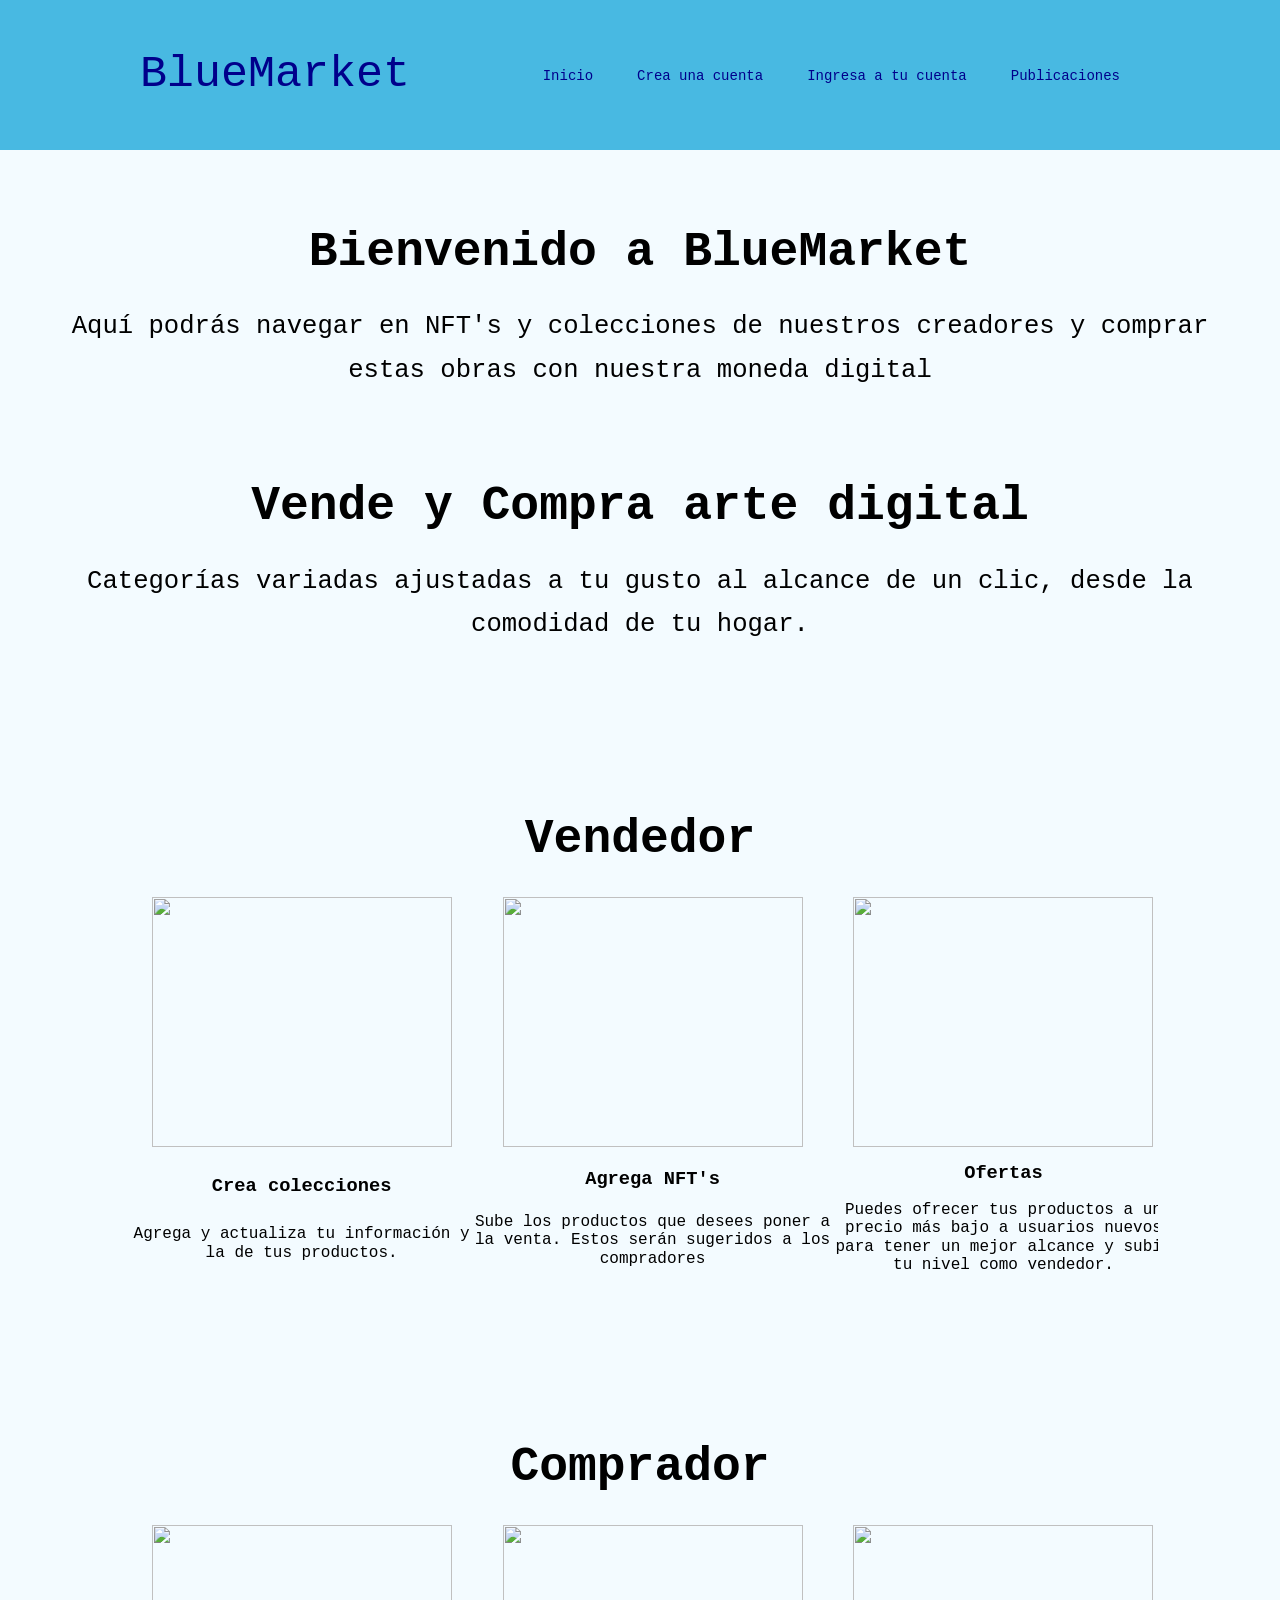
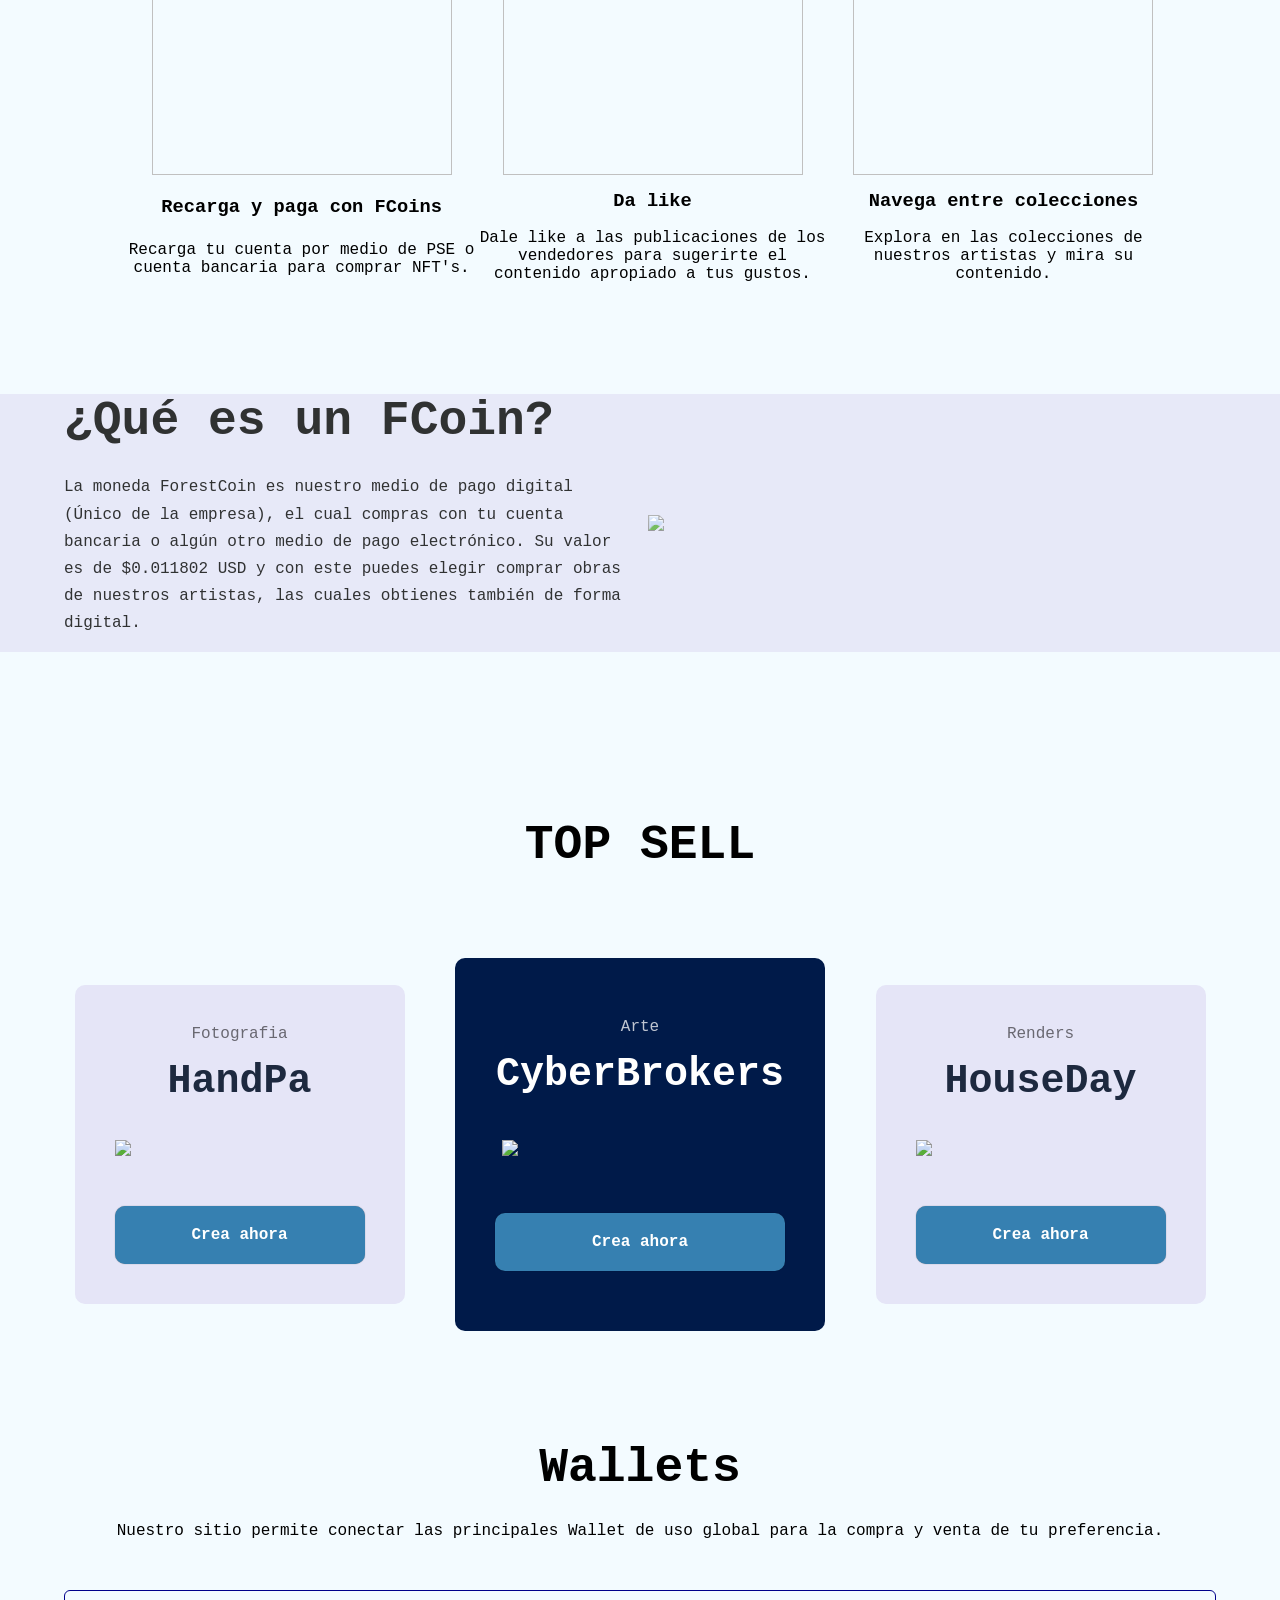
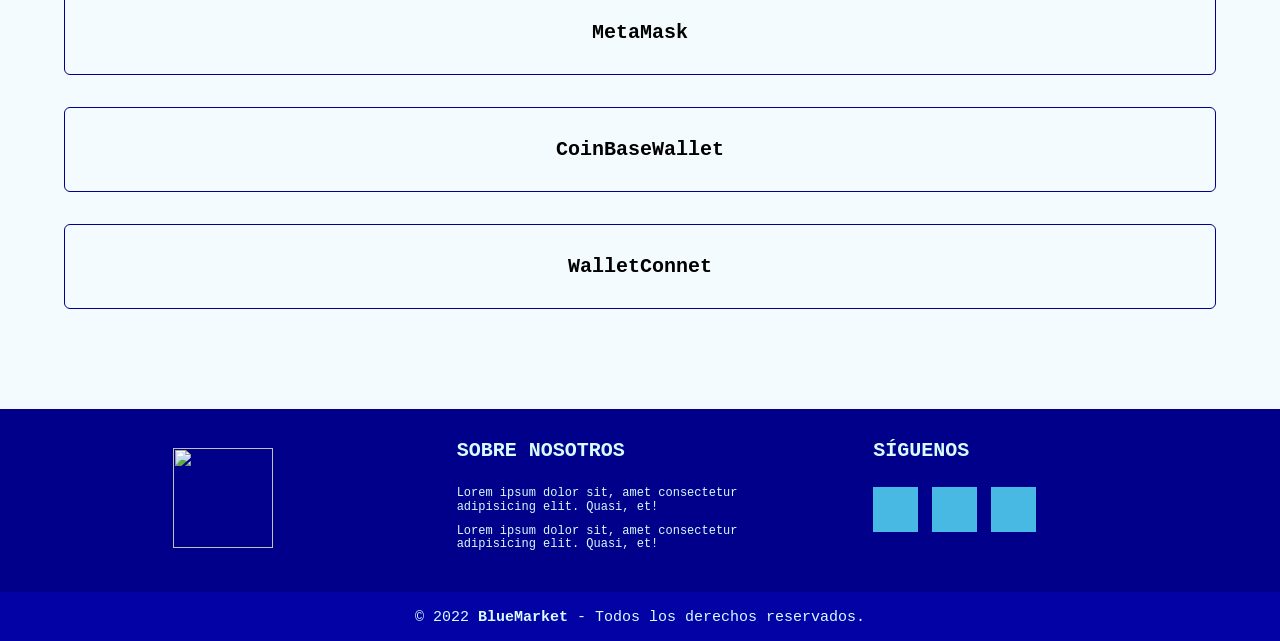
==== target/BluemarketBaseDatos-1.0-SNAPSHOT/index.html @ d465ba66 "malu y valeria" ====
<!DOCTYPE html>
<html lang = "en">
<head>
<meta charset="UTF-8">
    <meta http-equiv="X-UA-Compatible" content="IE=edge">
    <meta name="viewport" content="width=device-width, initial-scale=1.0">
    <title>BLUEMARKET</title>
    <link rel="shortcut icon" href="images/logo_BM.png" type="image/x-icon">
    <link rel="stylesheet" href="css/styles.css">
    <link rel="stylesheet" href="css/normalize.css">
    <!--Header-->
    <script src="http://code.jquery.com/jquery-latest.js"></script>
    <script src="/js/header.js"></script>
    <!--Iconos-->
    <script src="https://kit.fontawesome.com/cc6803ac7c.js" crossorigin="anonymous"></script>
    
</head>
<body>
    <header>
        <div class="wrapper">
        <div class="logo">BlueMarket</div>
        <nav>
            <a href="index.html">Inicio</a>
            <a href="signup.html">Crea una cuenta</a>
            <a href="login.html">Ingresa a tu cuenta</a>
            <a href="publications.html">Publicaciones</a>
        </nav>
    </div>
    </header>
        <main>
            <section class="container about">
                <h2 class="subtitle"><br/>Bienvenido a BlueMarket<br/></h2>
                <p class="about__paragraph">Aquí podrás navegar en NFT's y colecciones de nuestros creadores y comprar estas obras con nuestra moneda digital <br/><br/><br/></p>
                <h2 class="subtitle">Vende y Compra arte digital</h2>
                <p class="about__paragraph">Categorías variadas ajustadas a tu gusto al alcance de un clic, desde la comodidad de tu hogar.</p>
                <h2 class="subtitle"><br/><br/><br/>Vendedor</h2>
            <div class="about__main">
                    <article class="about__icons">
                        <img src="/images/create_collection_icon.png" class="about__icon">
                        <h3 class="about__title">Crea colecciones</h3>
                        <p class="about__paragrah">Agrega y actualiza tu información y la de tus productos.</p>
                    </article>
    
                    <article class="about__icons">
                        <img src="/images/add_plays_icon.png" class="about__icon">
                        <h3 class="about__title">Agrega NFT's</h3>
                        <p class="about__paragrah">Sube los productos que desees poner a la venta. Estos serán sugeridos a los compradores</p>
                    </article>
    
                    <article class="about__icons">
                        <img src="/images/sales_icon.png" class="about__icon">
                        <h3 class="about__title">Ofertas</h3>
                        <p class="about__paragrah">Puedes ofrecer tus productos a un precio más bajo a usuarios nuevos para tener un mejor alcance y subir tu nivel como vendedor.</p>
                    </article>
                </div>
                <h2 class="subtitle"><br/><br/><br/>Comprador</h2>
                <div class="about__main">
                    <article class="about__icons">
                        <img src="/images/pay_with_icon.png" class="about__icon">
                        <h3 class="about__title">Recarga y paga con FCoins</h3>
                        <p class="about__paragrah">Recarga tu cuenta por medio de PSE o cuenta bancaria para comprar NFT's.<br/><br/><br/><br/><br/><br/><br/></p>
                    </article>
    
                    <article class="about__icons">
                        <img src="/images/like_icon.png" class="about__icon">
                        <h3 class="about__title">Da like</h3>
                        <p class="about__paragrah">Dale like a las publicaciones de los vendedores para sugerirte el contenido apropiado a tus gustos.<br/><br/><br/><br/><br/><br/><br/></p>
                    </article>
    
                    <article class="about__icons">
                        <img src="/images/watch_collections_icon.png" class="about__icon">
                        <h3 class="about__title">Navega entre colecciones</h3>
                        <p class="about__paragrah">Explora en las colecciones de nuestros artistas y mira su contenido.<br/><br/><br/><br/><br/><br/><br/></p>
                    </article>
                </div>
            </section>
    
            <section class="knowledge">
                <div class="knowledge__container container">
                    <div class="knowledege__texts">
                        <h2 class="subtitle">¿Qué es un FCoin?</h2>
                        <p class="knowledge__paragraph">La moneda ForestCoin es nuestro medio de pago digital (Único de la empresa), el cual compras con tu cuenta bancaria o algún otro medio de pago electrónico. Su valor es de $0.011802 USD y con este puedes elegir comprar obras de nuestros artistas, las cuales obtienes también de forma digital.</p>
                    </div>
    
                    <figure class="knowledge__picture">
                        <img src="/images/nft_image.jpg" class="knowledge__img">
                    </figure>
                </div>
            </section>
    
            <section class="price container">
                <h2 class="subtitle"><br/><br/><br/>TOP SELL</h2>
    
                <div class="price__table">
                    <div class="price__element">
                        <p class="price__name">Fotografia</p>
                        <h3 class="price__price">HandPa</h3>
    
                        <div class="price__items">
                            <img src="/images/Top2.jpg" class="Img_2">
                        </div>
    
                        <a href="#" class="price__cta">Crea ahora</a>
                    </div>
    
    
                    <div class="price__element price__element--best">
                        <p class="price__name">Arte</p>
                        <h3 class="price__price">CyberBrokers</h3>
    
                        <div class="price__items">
                           <img src="/images/top1.svg" class="Img_1">
                        </div>
    
                        <a href="#" class="price__cta">Crea ahora</a>
                    </div>
    
    
                    <div class="price__element">
                        <p class="price__name">Renders</p>
                        <h3 class="price__price">HouseDay</h3>
    
                        <div class="price__items">
                            <img src="/images/top3.jpg" class="Img_3">
                        </div>
    
                        <a href="#" class="price__cta">Crea ahora</a>
                    </div>
                </div>
            </section>

            <section class="questions container">
                <h2 class="subtitle"><br/><br/>Wallets</h2>
                <p class="questions__paragraph">Nuestro sitio permite conectar las principales Wallet de uso global para la compra y venta de tu preferencia.</p>
    
                <section class="questions__container">
                    <article class="questions__padding">
                        <div class="questions__answer">
                            <h3 class="questions__title">  MetaMask
                                <span class="questions__arrow">
                                    
                                </span>
                            </h3>
    
                            <p class="questions__show"> Es un software de Criptomoneda, que instalada como extensión de un navegador web, es utilizado para interactuar con la plataforma, de blockchain, Ethereum </p>
                        </div>
                    </article>
    
                    <article class="questions__padding">
                        <div class="questions__answer">
                            <h3 class="questions__title">CoinBaseWallet
                                <span class="questions__arrow">
                                   
                                </span>
                            </h3>
    
                            <p class="questions__show">
                                Es una cartera de criptomonedas de autocustodia, lo cual le ofrece el control de sus criptomonedas, sus claves y sus datos. Ahora puede almacenar de forma segura sus criptomonedas y sus NFT raros en un solo lugar</p>
                        </div>
                    </article>
    
                    <article class="questions__padding">
                        <div class="questions__answer">
    
                            <h3 class="questions__title">WalletConnet
                                <span class="questions__arrow">
                                  
                                </span>
                            </h3>
    
                            <p class="questions__show">Es un protocolo de código abierto para conectar aplicaciones descentralizadas a carteras de criptomonedas con escaneo de códigos QR o enlaces profundos. WalletConnect se lanzó en marzo de 2018.</p>
                        </div>
                    </article>
                </section>
            </section>
        </main>

       <footer class="footerPage">
           <div class="section1">
               <div class="box">
                   <figure>
                       <a href="#">
                           <img src="/images/logo_BM.png" width="55px" height="55px">
                       </a>
                   </figure>
               </div>
               <div class="box">
                   <h2>SOBRE NOSOTROS</h2>
                   <p>Lorem ipsum dolor sit, amet consectetur adipisicing elit. Quasi, et!</p>
                   <p>Lorem ipsum dolor sit, amet consectetur adipisicing elit. Quasi, et!</p>
               </div>
               <div class="box">
                   <h2>SÍGUENOS</h2>
                   <div class="social-media">
                       <a href="#" class="fa fa-facebook"></a>
                       <a href="#" class="fa fa-instagram"></a>
                       <a href="#" class="fa fa-twitter"></a>
                   </div>
               </div>
           </div>
           <div class="section2">
               <small>&copy; 2022 <b>BlueMarket</b> - Todos los derechos reservados.</small>
           </div>
       </footer>
</body>
    </html>
---- target/BluemarketBaseDatos-1.0-SNAPSHOT/css/styles.css ----
*{margin:0; padding:0;} /*quitar margenes*/

body{
    background: #f3fbff;
}
/*header*/

header{
    width: 100%;
    overflow: hidden;
    background: #48b9e2;
    margin-bottom: 20px;
}

.wrapper {
    width: 90%;
    max-width: 1000px;
    margin: auto;
    overflow: hidden;
}

header .logo {
    color: #00008B;
    font-size: 45px;
    font-family: "Lucida Console", "Courier New", monospace;
    line-height: 150px;
    float: left;
}

header nav {
    float: right;
    line-height: 150px;
}

header nav a {
    display: inline-block;
    color: #00008B;
    text-decoration: none;
    padding: 10px 20px;
    line-height:normal;
    font-size: 14px;
    font-family: "Lucida Console", "Courier New", monospace;
    -webkit-transition:all 500ms ease;
    -o-transition:all 500ms ease;
    transition:all 500ms ease;
}

header nav a:hover {
    background: #E6E6FA;
    border-radius: 50px;
}

.header2{
    position: fixed;
    height: 100px;
}
.header2 .logo{
    line-height: 100px;
    font-size: 30px;
    font-family: "Lucida Console", "Courier New", monospace;
}
.header2 .image{
    height: 45px;
    width: 45px;
    float: left;
    overflow: hidden;
    margin:25px 4px auto;
}
.header2 nav {
    line-height: 100px;
}

@media screen and (max-width: 950px) {
    header .logo,
    header nav {
        width:100%;
        text-align:center;
        line-height:100px;
    }  

    .header2{
        height: auto;
    }
    .header2 .logo,
    .header2 nav {
        line-height: 50px;
    }
}

/*Contenido*/

.about {
    text-align: center;
}
.subtitle {
    color: var(--color-title);
    font-size: 3rem;
    font-family: "Lucida Console", "Courier New", monospace;
    margin-bottom: 25px;
}
.about__paragraph {
    line-height: 1.7;
    font-size: 160%;
    font-family: "Lucida Console", "Courier New", monospace;
}
.about__main {
    padding-top: 5px;
    display: grid;
    width: 90%;
    margin: 0 auto;
    gap: 1em;
    overflow: hidden;
    grid-template-columns: repeat(auto-fit, minmax(260px, auto));
}
.about__icons {
    display: grid;
    gap: 1em;
    justify-items: center;
    width: 360px;
    overflow: hidden;
    margin: 0 auto;
}
.about__icon {
    width: 300px;
    height: 250px;
}
.knowledge {
    background-color: #e5e5f7;
opacity: 0.8;
background-image:  radial-gradient(#4a7950 0.5px, transparent 0.5px), radial-gradient(#4a7950 0.5px, #e5e5f7 0.5px);
background-size: 20px 20px;
background-position: 0 0,10px 10px;
    overflow: hidden;
}
.knowledge__container{
    display: grid;
    grid-template-columns: 1fr 1fr;
    gap: 1em;
    align-items: center;
}
.knowledge__picture{
    max-width: 500px;
}
.knowledge__paragraph{
    line-height: 1.7;
    margin-bottom:15px;
}
.knowledge__img{
    width: 100%;
    display: block;
}
.price{
    text-align: center;
}
.price__table{
    padding-top: 60px;
    display: flex;
    flex-wrap: wrap;
    gap: 2.5em;
    justify-content: space-evenly;
    align-items: center;
}
.price__element{
    background-color: #e5e5f7;
    text-align: center;
    border-radius: 10px;
    width: 330px;
    padding: 40px;
    --color-plan: #696871;
    --color-price: #1D293F;
    --bg-cta: #3680b1;
    --color-cta: #FFF;
    --color-items: #696871;
}
.price__element--best{
    width: 370px;
    padding: 60px 40px;
    background-color: #001A49;
    --color-plan: rgb(255 255 255 / 75%);
    --color-price: #fff;
    --bg-cta: #3680b1;
    --color-cta: #FFF;
    --color-items: #fff;
}
.price__name{
    color: var(--color-plan);
    margin-bottom: 15px;
    font-weight: 300;
}
.price__price{
    font-size: 2.5rem;
    font-family: "Lucida Console", "Courier New", monospace;
    color: var(--color-price);
}
.price__items{
    margin-top: 35px;
    display: grid;
    gap: 1em;
    font-weight: 300;
    font-size: 1.2rem;
    font-family: "Lucida Console", "Courier New", monospace;
    margin-bottom: 50px;
    color: var(--color-items);
}
.price__cta{
    display: block;
    padding: 20px 0;
    border-radius: 10px;
    text-decoration: none;
    background-color: var(--bg-cta);
    font-weight: 600;
    font-family: "Lucida Console", "Courier New", monospace;
    color: var(--color-cta);
    box-shadow: 0 0 1px rgba(0, 0, 0, .5);
}
.questions{
    text-align: center;
}
.questions__container{
    display: grid;
    gap: 2em;
    padding-top: 50px;
    padding-bottom: 100px;
}
.questions__padding{
    padding: 0;
    transition: padding .3s;
    border: 1px solid #00008B;
    border-radius: 6px;
}
.questions__padding--add{
    padding-bottom: 30px;
}
.questions__answer{
    padding: 0 30px 0;
    overflow: hidden;
}
.questions__title{
    
    text-align: center;
    font-size: 20px;
    font-family: "Lucida Console", "Courier New", monospace;
    padding: 30px 0 30px;
    cursor: pointer;
    color: var(--color-title);
    justify-content: space-between;
}
.questions__arrow--rotate{
    transform: rotate(180deg);
}
.questions__show{
    text-align: left;
    height: 0;
    transition: height .3s;
}
.questions__img{
    display: block;
}
.questions__copy{
    width: 60%;
    margin: 0 auto;
    margin-bottom: 30px;
}
.Img_1{
    max-height: 10cm;
    margin: 7px;
    
}
.Img_2{
    max-height: 10cm;
    margin: 0px;
    width: 6.7cm;
}
.Img_3{
    max-height: 11cm;
    margin: 0px;
    width: 6.9cm;
}
.Img_user{
    width: 22px;
    height: 22px;
}
.Img_like{
    width: 30px;
    height: 27px;
}
.container {
    width: 90%;
    max-width: 1200px;
    font-family: "Lucida Console", "Courier New", monospace;
    margin: 0 auto;
    overflow: hidden;
    padding: var(--padding-container);
}


/*Footer*/
.footerPage {
    width: 100%;
    background-color:#00008B;
}

.footerPage .section1 {
    width: 100%;
    max-width: 1200px;
    margin: auto;
    display: grid;
    grid-template-columns: repeat(3,1fr);
    grid-gap: 50px;
    padding: 30px 0px;
}
.footerPage .section1 .box figure {
    width: 100%;
    height: 100%;
    display: flex;
    justify-content: center;
    align-items: center;
}
.footerPage .section1 .box figure img{
    width: 100px;
    height: 100px;
}
.footerPage .section1 .box h2 {
    color: #D5FDFF;
    margin-bottom: 25px;
    font-size: 20px;
    font-family: "Lucida Console", "Courier New", monospace;
}
.footerPage .section1 .box p {
    color: #D5FDFF;
    margin-bottom: 10px;
    font-size: 12px;
    font-family: "Lucida Console", "Courier New", monospace;
}
.footerPage .section1 .social-media a{
    display: inline-block;
    text-decoration: none;
    width: 45px;
    height: 45px;
    line-height: 45px;
    color: white;
    margin-right: 10px;
    background-color: #48b9e2;
    text-align: center;
    transition: all 300ms ease;
}
.footerPage .section1 .social-media a:hover{
    color:#00008B;
}
.footerPage .section2 {
    background-color:#0202a5;
    padding: 15px 10px;
    text-align: center;
    color: #D5FDFF;
}
.footerPage .section2 small {
    font-size: 15px;
    font-family: "Lucida Console", "Courier New", monospace;
}
@media screen and (max-width: 950px) {
    .footerPage .section1 {
        width: 90%;
        grid-template-columns: repeat(1, 1fr);
        grid-gap: 30px;
        padding: 35px 0px;
    }
}
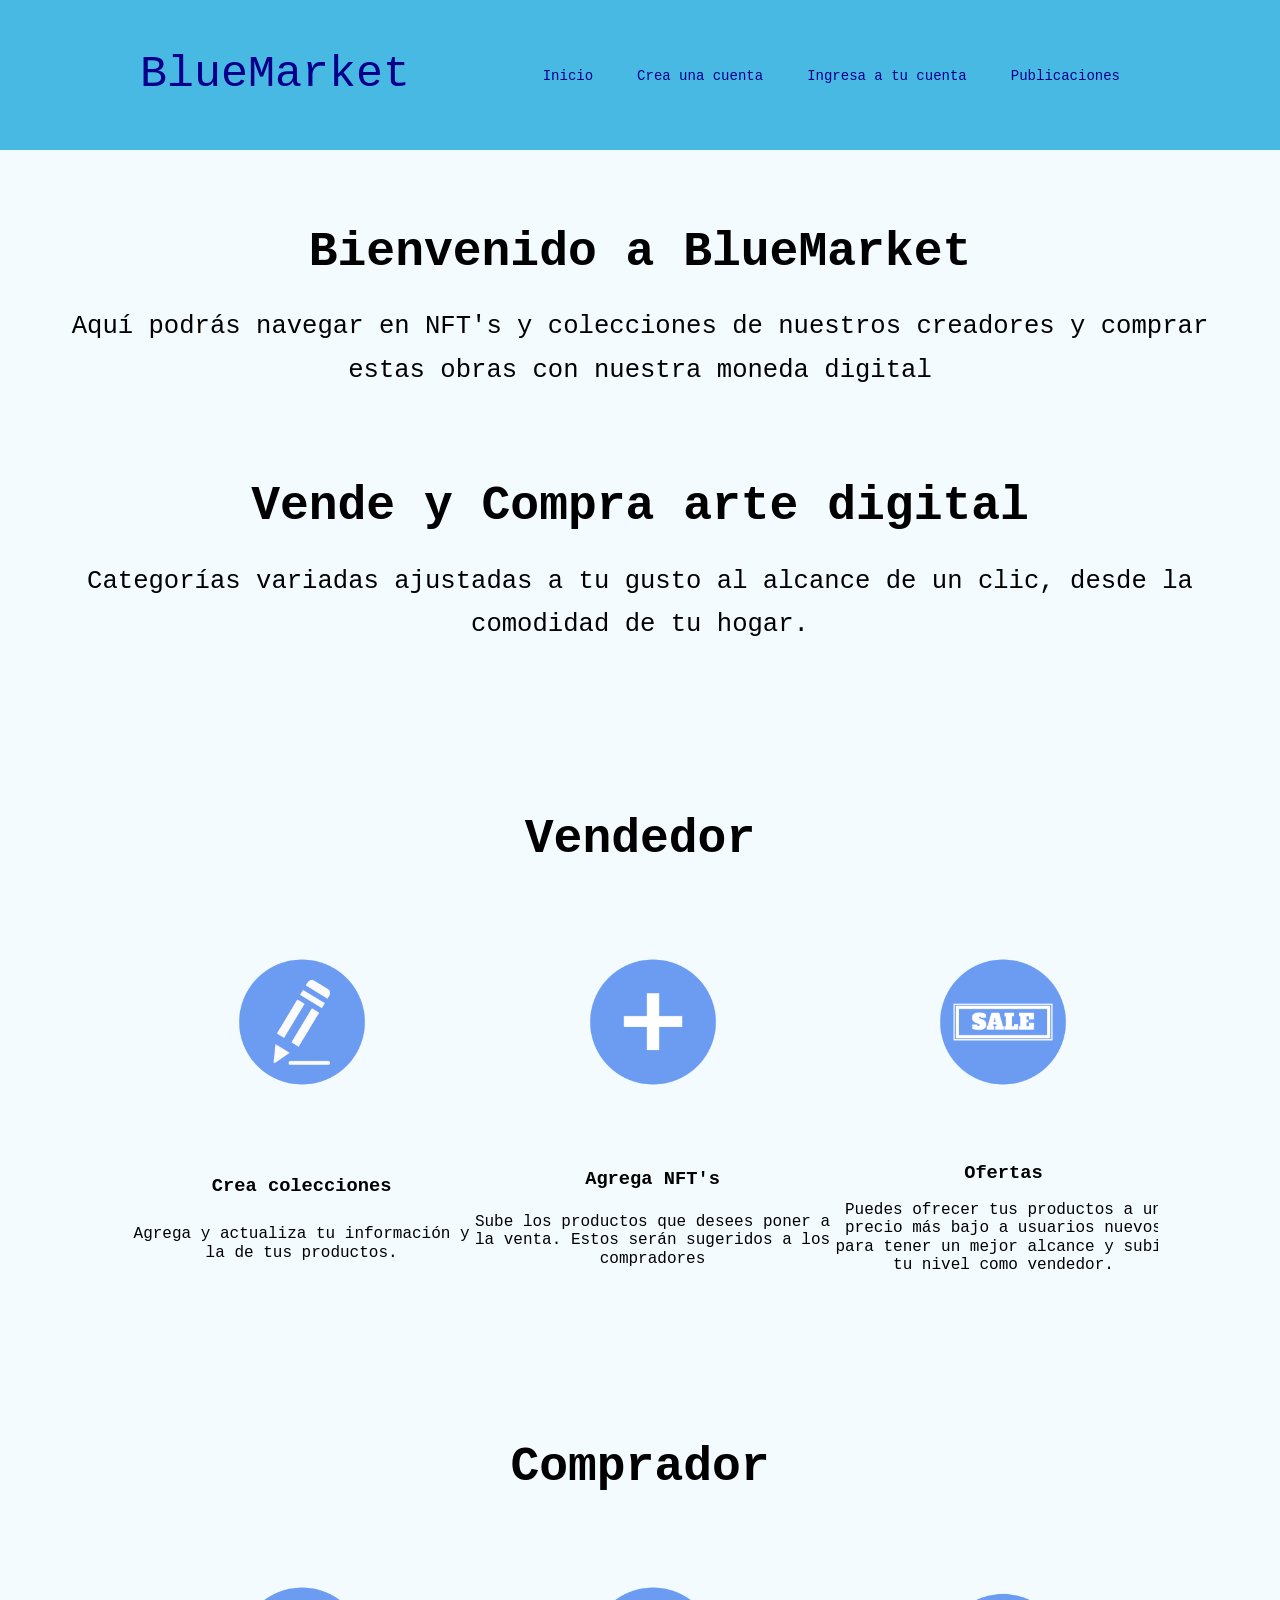
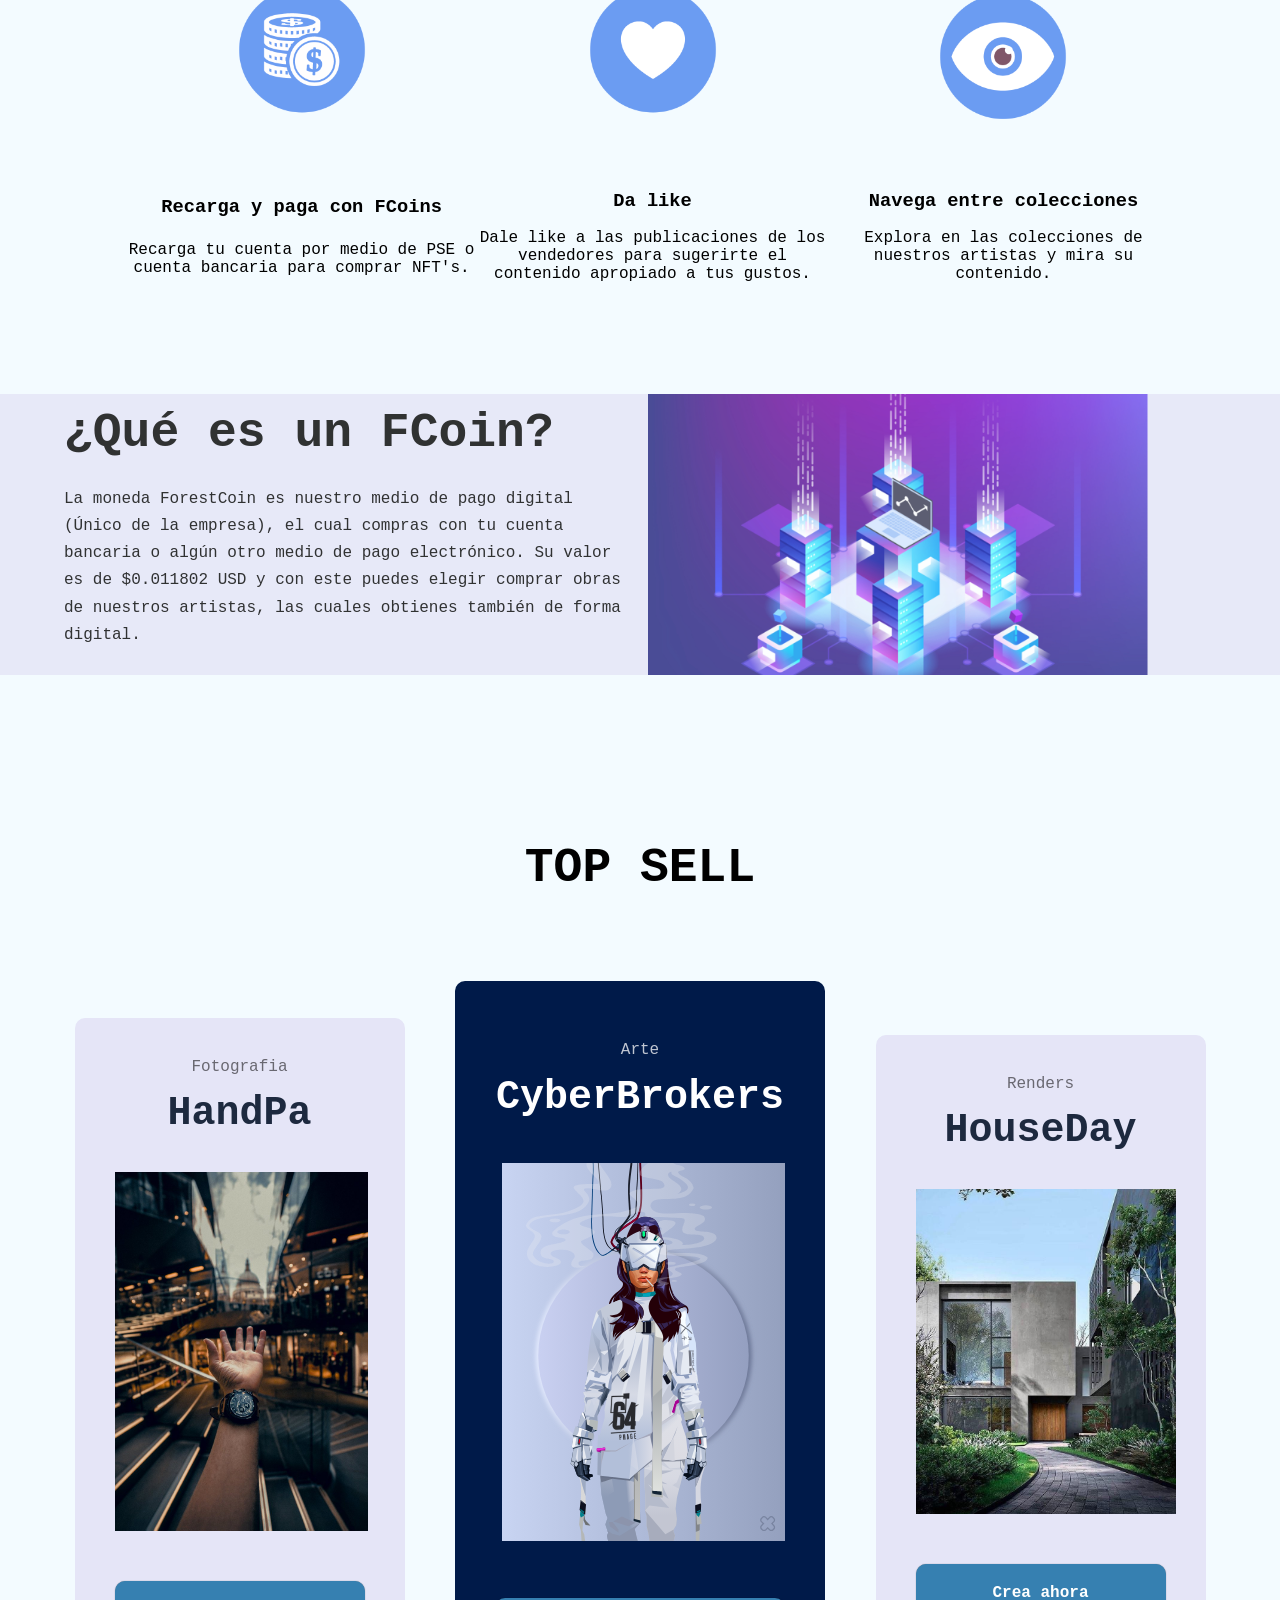
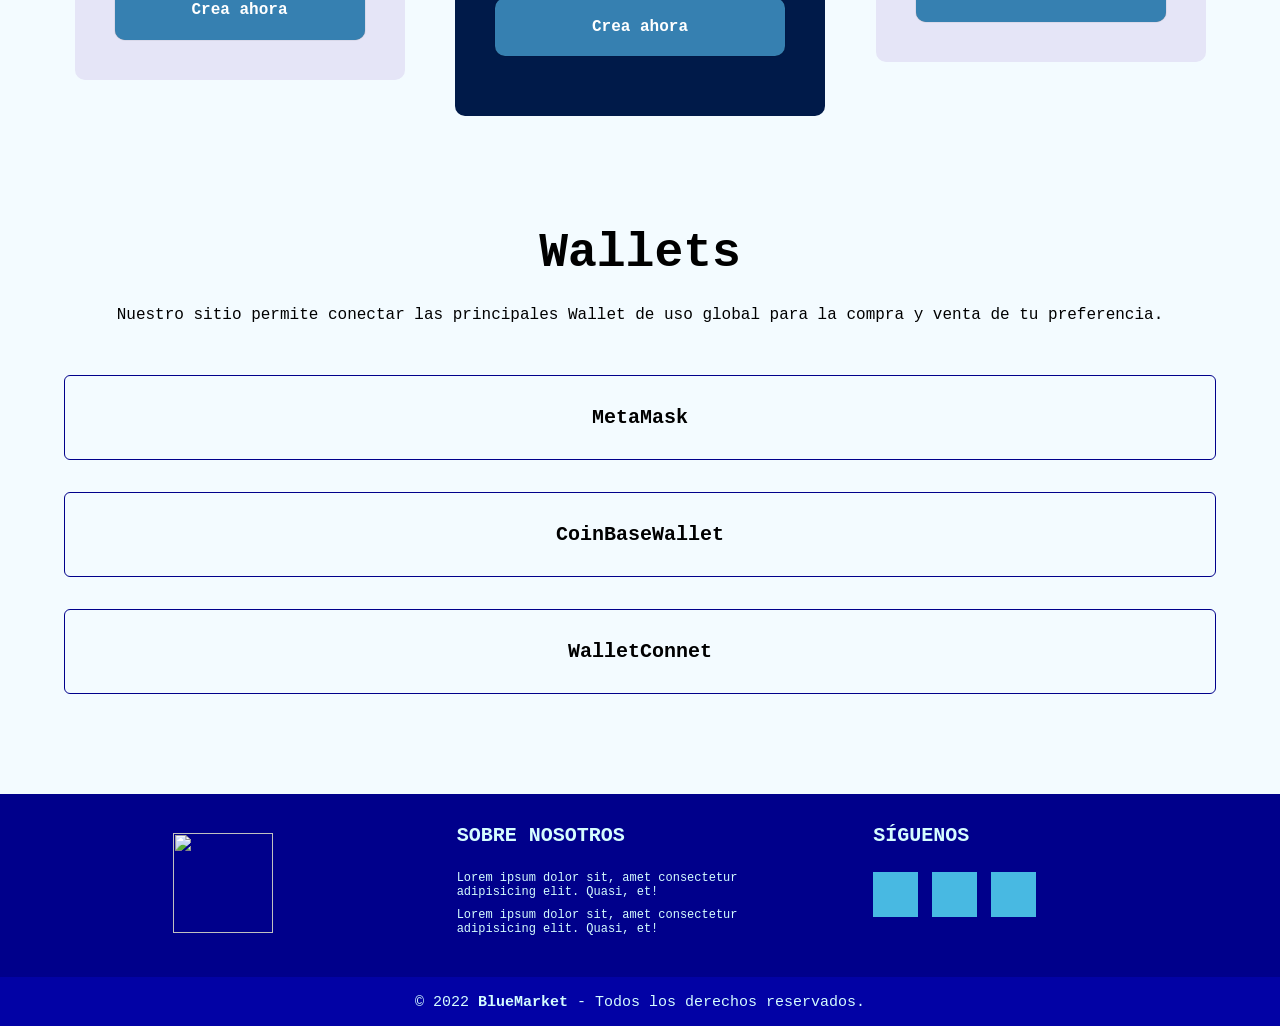
==== commit 92599429: "arreglo de html" ====
--- a/target/BluemarketBaseDatos-1.0-SNAPSHOT/index.html
+++ b/target/BluemarketBaseDatos-1.0-SNAPSHOT/index.html
@@ -21,8 +21,8 @@
         <div class="logo">BlueMarket</div>
         <nav>
             <a href="index.html">Inicio</a>
-            <a href="signup.html">Crea una cuenta</a>
-            <a href="login.html">Ingresa a tu cuenta</a>
+            <a href="signup.html">Crea una cuenta <i class="fa-solid fa-user"></i></a>
+            <a href="login.html">Ingresa a tu cuenta <i class="fa-solid fa-user"></i></a>
             <a href="publications.html">Publicaciones</a>
         </nav>
     </div>
@@ -36,19 +36,19 @@
                 <h2 class="subtitle"><br/><br/><br/>Vendedor</h2>
             <div class="about__main">
                     <article class="about__icons">
-                        <img src="/images/create_collection_icon.png" class="about__icon">
+                        <img src="images/create_collection_icon.png" class="about__icon">
                         <h3 class="about__title">Crea colecciones</h3>
                         <p class="about__paragrah">Agrega y actualiza tu información y la de tus productos.</p>
                     </article>
     
                     <article class="about__icons">
-                        <img src="/images/add_plays_icon.png" class="about__icon">
+                        <img src="images/add_plays_icon.png" class="about__icon">
                         <h3 class="about__title">Agrega NFT's</h3>
                         <p class="about__paragrah">Sube los productos que desees poner a la venta. Estos serán sugeridos a los compradores</p>
                     </article>
     
                     <article class="about__icons">
-                        <img src="/images/sales_icon.png" class="about__icon">
+                        <img src="images/sales_icon.png" class="about__icon">
                         <h3 class="about__title">Ofertas</h3>
                         <p class="about__paragrah">Puedes ofrecer tus productos a un precio más bajo a usuarios nuevos para tener un mejor alcance y subir tu nivel como vendedor.</p>
                     </article>
@@ -56,19 +56,19 @@
                 <h2 class="subtitle"><br/><br/><br/>Comprador</h2>
                 <div class="about__main">
                     <article class="about__icons">
-                        <img src="/images/pay_with_icon.png" class="about__icon">
+                        <img src="images/pay_with_icon.png" class="about__icon">
                         <h3 class="about__title">Recarga y paga con FCoins</h3>
                         <p class="about__paragrah">Recarga tu cuenta por medio de PSE o cuenta bancaria para comprar NFT's.<br/><br/><br/><br/><br/><br/><br/></p>
                     </article>
     
                     <article class="about__icons">
-                        <img src="/images/like_icon.png" class="about__icon">
+                        <img src="images/like_icon.png" class="about__icon">
                         <h3 class="about__title">Da like</h3>
                         <p class="about__paragrah">Dale like a las publicaciones de los vendedores para sugerirte el contenido apropiado a tus gustos.<br/><br/><br/><br/><br/><br/><br/></p>
                     </article>
     
                     <article class="about__icons">
-                        <img src="/images/watch_collections_icon.png" class="about__icon">
+                        <img src="images/watch_collections_icon.png" class="about__icon">
                         <h3 class="about__title">Navega entre colecciones</h3>
                         <p class="about__paragrah">Explora en las colecciones de nuestros artistas y mira su contenido.<br/><br/><br/><br/><br/><br/><br/></p>
                     </article>
@@ -83,7 +83,7 @@
                     </div>
     
                     <figure class="knowledge__picture">
-                        <img src="/images/nft_image.jpg" class="knowledge__img">
+                        <img src="images/nft_image.jpg" class="knowledge__img">
                     </figure>
                 </div>
             </section>
@@ -97,10 +97,10 @@
                         <h3 class="price__price">HandPa</h3>
     
                         <div class="price__items">
-                            <img src="/images/Top2.jpg" class="Img_2">
-                        </div>
-    
-                        <a href="#" class="price__cta">Crea ahora</a>
+                            <img src="images/Top2.jpg" class="Img_2">
+                        </div>
+    
+                        <a href="login.html" class="price__cta">Crea ahora</a>
                     </div>
     
     
@@ -109,10 +109,10 @@
                         <h3 class="price__price">CyberBrokers</h3>
     
                         <div class="price__items">
-                           <img src="/images/top1.svg" class="Img_1">
-                        </div>
-    
-                        <a href="#" class="price__cta">Crea ahora</a>
+                           <img src="images/top1.svg" class="Img_1">
+                        </div>
+    
+                        <a href="login.html" class="price__cta">Crea ahora</a>
                     </div>
     
     
@@ -121,10 +121,10 @@
                         <h3 class="price__price">HouseDay</h3>
     
                         <div class="price__items">
-                            <img src="/images/top3.jpg" class="Img_3">
-                        </div>
-    
-                        <a href="#" class="price__cta">Crea ahora</a>
+                            <img src="images/top3.jpg" class="Img_3">
+                        </div>
+    
+                        <a href="login.html" class="price__cta">Crea ahora</a>
                     </div>
                 </div>
             </section>
@@ -180,7 +180,7 @@
                <div class="box">
                    <figure>
                        <a href="#">
-                           <img src="/images/logo_BM.png" width="55px" height="55px">
+                           <img src="A222222images/logo_BM.png" width="55px" height="55px">
                        </a>
                    </figure>
                </div>
